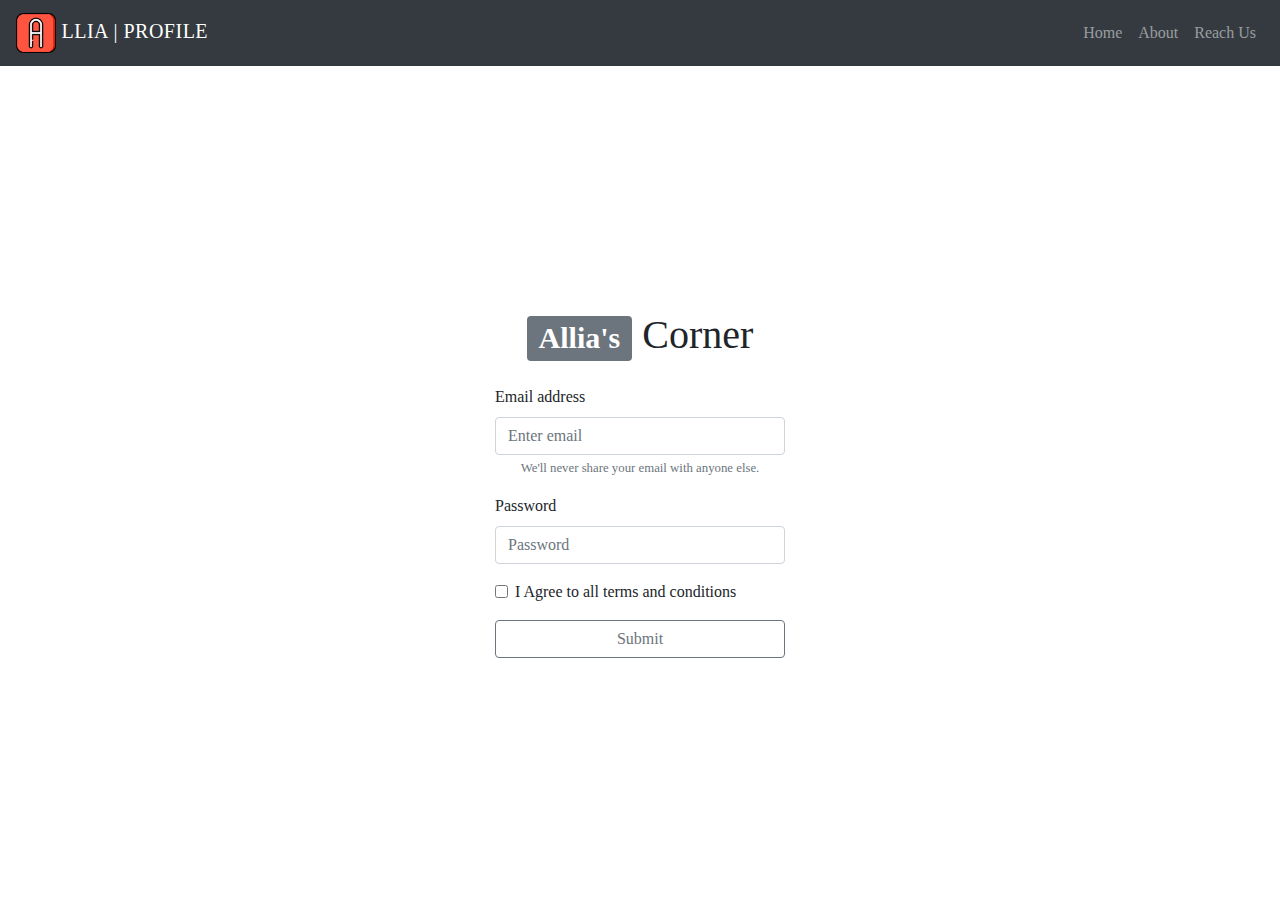
==== index.html @ 06b30a13 "Initial commit" ====
<!doctype html>
<html lang="en">

<head>
    <!-- Required meta tags -->
    <meta charset="utf-8">
    <meta name="viewport" content="width=device-width, initial-scale=1, shrink-to-fit=no">

    <!-- Bootstrap CSS -->
    <link rel="stylesheet" href="https://stackpath.bootstrapcdn.com/bootstrap/4.5.2/css/bootstrap.min.css"
        integrity="sha384-JcKb8q3iqJ61gNV9KGb8thSsNjpSL0n8PARn9HuZOnIxN0hoP+VmmDGMN5t9UJ0Z" crossorigin="anonymous">
    <link rel="stylesheet" href="./index.css">

    <title>Hello, world!</title>
    <script src="https://code.jquery.com/jquery-1.9.1.min.js"></script>
</head>

<body>
    <nav class="navbar navbar-expand-lg navbar-dark bg-dark sticky-top">
        <a class="navbar-brand" href="#"><img src="./images/icon1.png"> LLIA |
            PROFILE</a></a>
        <button class="navbar-toggler" type="button" data-toggle="collapse" data-target="#navbarNav"
            aria-controls="navbarNav" aria-expanded="false" aria-label="Toggle navigation">
            <span class="navbar-toggler-icon"></span>
        </button>
        <div class="collapse navbar-collapse justify-content-end" id="navbarNav">
            <ul class="navbar-nav">
                <li class="nav-item">
                    <a class="nav-link" href="./index.html">Home</a>
                </li>
                <li class="nav-item">
                    <a class="nav-link" href="./about.html">About</a>
                </li>
                <li class="nav-item">
                    <a class="nav-link" href="#">Reach Us</a>
                </li>
            </ul>
        </div>
    </nav>
    <div class="container-fluid">
        <main>
            <div class="row justify-content-center align-items-center">
                <div class="col-lg-3 col-md-8 col-sm-12">
                    <form class="main-form" action="">
                        <h1 class="form-badge text-center"><span
                                class="badge badge-secondary justify-content-center">Allia's</span> Corner
                        </h1>
                        <div class="form-group mt-4">
                            <label for="exampleInputEmail1">Email address</label>
                            <input type="email" class="form-control" id="exampleInputEmail1"
                                aria-describedby="emailHelp" placeholder="Enter email">
                            <small id="emailHelp" class="form-text text-muted text-center">We'll never share your email
                                with
                                anyone
                                else.</small>
                        </div>
                        <div class="form-group">
                            <label for="exampleInputPassword1">Password</label>
                            <input type="password" class="form-control" id="exampleInputPassword1"
                                placeholder="Password">
                        </div>
                        <div class="form-check">
                            <input type="checkbox" class="form-check-input" id="exampleCheck1">
                            <label class="form-check-label" for="exampleCheck1">I Agree to all terms and
                                conditions</label>
                        </div>
                        <button type="submit" id="btnSubmit"
                            class="btn btn-outline-secondary btn-block mt-3">Submit</button>
                    </form>
                </div>
            </div>
        </main>
    </div>
    <script>
        $(document).ready(function () {
            $('#btnSubmit').on('click', function () {
                alert('submit clicked');
            });
        });
    </script>
    <!-- Optional JavaScript -->
    <!-- jQuery first, then Popper.js, then Bootstrap JS -->
    <script src="https://code.jquery.com/jquery-3.5.1.slim.min.js"
        integrity="sha384-DfXdz2htPH0lsSSs5nCTpuj/zy4C+OGpamoFVy38MVBnE+IbbVYUew+OrCXaRkfj"
        crossorigin="anonymous"></script>
    <script src="https://cdn.jsdelivr.net/npm/popper.js@1.16.1/dist/umd/popper.min.js"
        integrity="sha384-9/reFTGAW83EW2RDu2S0VKaIzap3H66lZH81PoYlFhbGU+6BZp6G7niu735Sk7lN"
        crossorigin="anonymous"></script>
    <script src="https://stackpath.bootstrapcdn.com/bootstrap/4.5.2/js/bootstrap.min.js"
        integrity="sha384-B4gt1jrGC7Jh4AgTPSdUtOBvfO8shuf57BaghqFfPlYxofvL8/KUEfYiJOMMV+rV"
        crossorigin="anonymous"></script>
</body>

</html>
---- index.css ----
body {
  font-family: 'Segoe UI semibold';
  margin: 0;
}

.row {
  height: 93vh;
}

/* .main-form {
  margin: auto;
  position: absolute;
  top: 50%;
  left: 50%;
  transform: translate(-50%, 50%);
} */

.navbar img {
  width: 40px;
  height: 40px;
  /* background-color: wheat;
  padding: 4px; */
}

.navbar-brand {
  letter-spacing: .5px;
  transition: .2s;
}

.navbar-brand:hover {
  letter-spacing: 1px;
}

/* width */
::-webkit-scrollbar {
  width: 5px;
}

/* Track */
::-webkit-scrollbar-track {
  background: #f1f1f1;
  border-radius: 20px;
}

/* Handle */
::-webkit-scrollbar-thumb {
  background: #888;
  border-radius: 10px;
}

/* Handle on hover */
::-webkit-scrollbar-thumb:hover {
  background: #555;
}
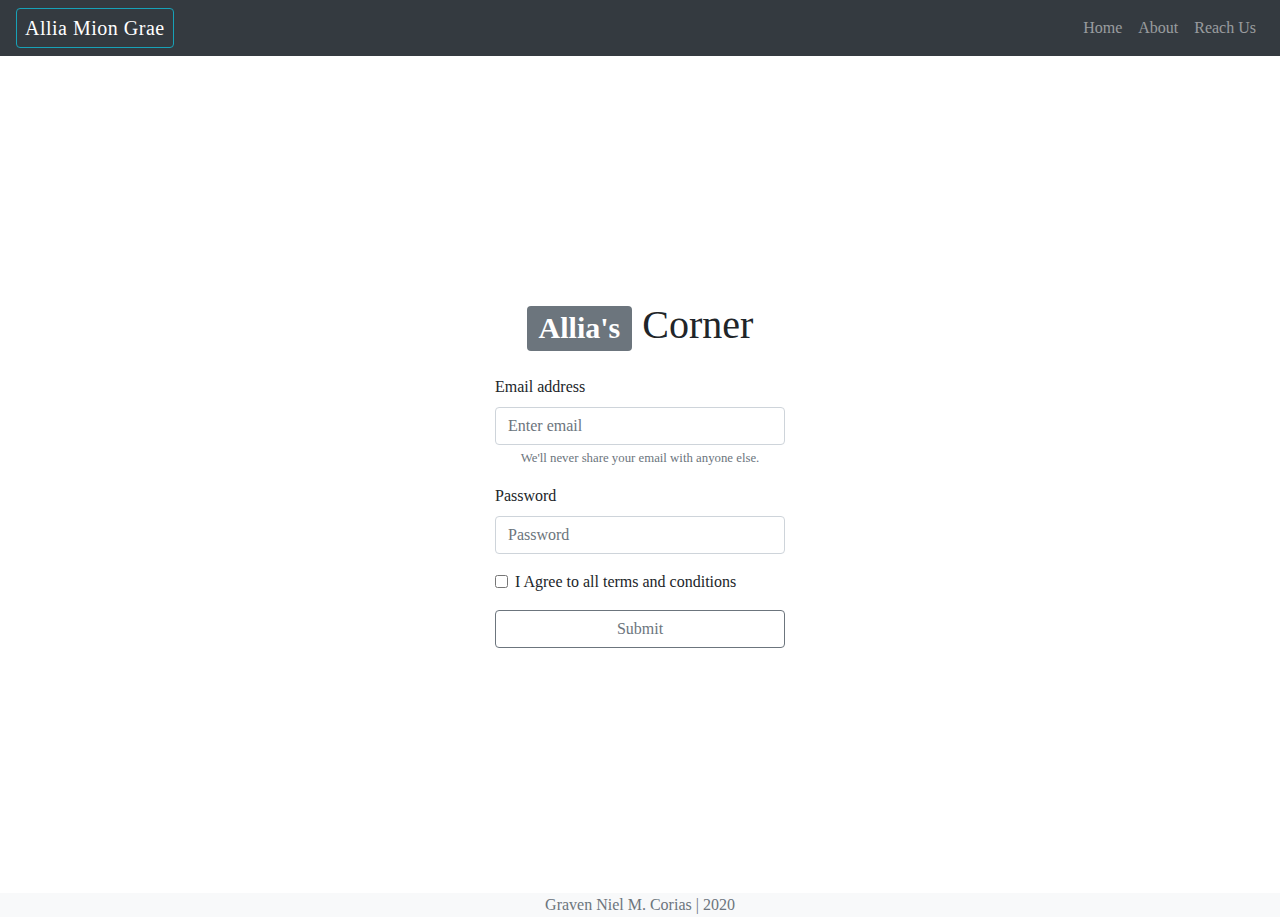
==== commit 66e2c8ab: "Update index.html" ====
--- a/index.html
+++ b/index.html
@@ -11,14 +11,13 @@
         integrity="sha384-JcKb8q3iqJ61gNV9KGb8thSsNjpSL0n8PARn9HuZOnIxN0hoP+VmmDGMN5t9UJ0Z" crossorigin="anonymous">
     <link rel="stylesheet" href="./index.css">
 
-    <title>Hello, world!</title>
+    <title>Allia's Website</title>
     <script src="https://code.jquery.com/jquery-1.9.1.min.js"></script>
 </head>
 
 <body>
     <nav class="navbar navbar-expand-lg navbar-dark bg-dark sticky-top">
-        <a class="navbar-brand" href="#"><img src="./images/icon1.png"> LLIA |
-            PROFILE</a></a>
+        <a class="navbar-brand border border-info px-2 py-1 rounded" href="#">Allia Mion Grae</a>
         <button class="navbar-toggler" type="button" data-toggle="collapse" data-target="#navbarNav"
             aria-controls="navbarNav" aria-expanded="false" aria-label="Toggle navigation">
             <span class="navbar-toggler-icon"></span>
@@ -71,6 +70,11 @@
             </div>
         </main>
     </div>
+    <footer class="footer bg-light container-fluid text-center">
+        <div class="footer-container">
+            <span class="text-muted">Graven Niel M. Corias | 2020</span>
+        </div>
+    </footer>
     <script>
         $(document).ready(function () {
             $('#btnSubmit').on('click', function () {
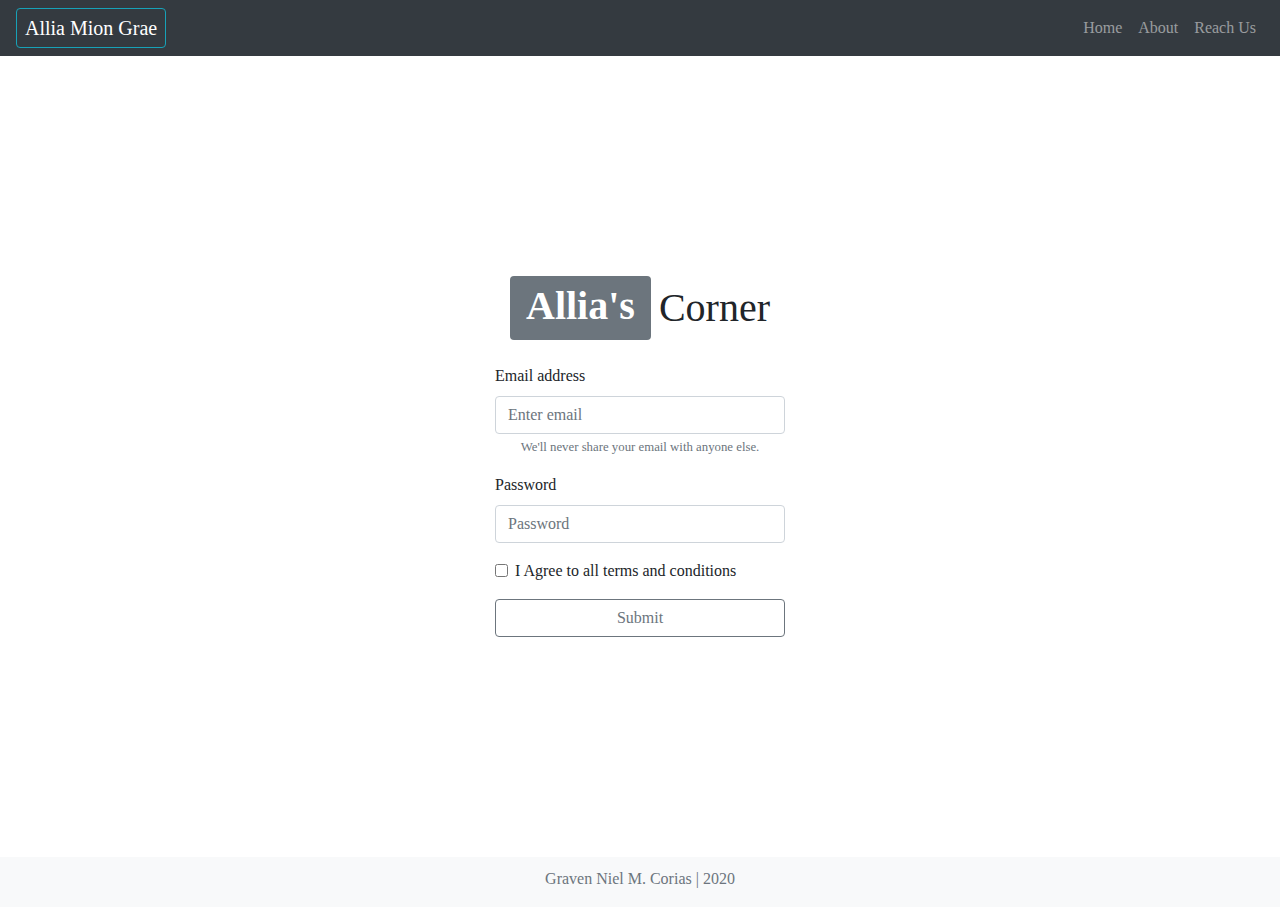
==== commit c8fec92b: "social icons" ====
--- a/index.html
+++ b/index.html
@@ -31,7 +31,7 @@
                     <a class="nav-link" href="./about.html">About</a>
                 </li>
                 <li class="nav-item">
-                    <a class="nav-link" href="#">Reach Us</a>
+                    <a class="nav-link" href="./reachUs.html">Reach Us</a>
                 </li>
             </ul>
         </div>
@@ -41,9 +41,15 @@
             <div class="row justify-content-center align-items-center">
                 <div class="col-lg-3 col-md-8 col-sm-12">
                     <form class="main-form" action="">
-                        <h1 class="form-badge text-center"><span
+                        <div class="btn-toolbar mb-3 justify-content-center">
+                            <div class="btn-group">
+                                <span class="badge badge-secondary justify-content-center mr-2">Allia's</span>
+                                <h1 class="form-badge text-center align-self-center pt-2"> Corner</h1>
+                            </div>
+                        </div>
+                        <!-- <h1 class="form-badge text-center"><span
                                 class="badge badge-secondary justify-content-center">Allia's</span> Corner
-                        </h1>
+                        </h1> -->
                         <div class="form-group mt-4">
                             <label for="exampleInputEmail1">Email address</label>
                             <input type="email" class="form-control" id="exampleInputEmail1"
--- a/index.css
+++ b/index.css
@@ -3,8 +3,24 @@
   margin: 0;
 }
 
+.badge {
+  font-size: 40px;
+}
+
 .row {
-  height: 93vh;
+  height: 89vh;
+}
+
+.footer {
+  height: 50px;
+  width: 100%;
+  margin: 0;
+}
+
+.footer-container {
+  width: 100%;
+  height: 100%;
+  padding-top: 10px;
 }
 
 /* .main-form {
@@ -14,22 +30,6 @@
   left: 50%;
   transform: translate(-50%, 50%);
 } */
-
-.navbar img {
-  width: 40px;
-  height: 40px;
-  /* background-color: wheat;
-  padding: 4px; */
-}
-
-.navbar-brand {
-  letter-spacing: .5px;
-  transition: .2s;
-}
-
-.navbar-brand:hover {
-  letter-spacing: 1px;
-}
 
 /* width */
 ::-webkit-scrollbar {
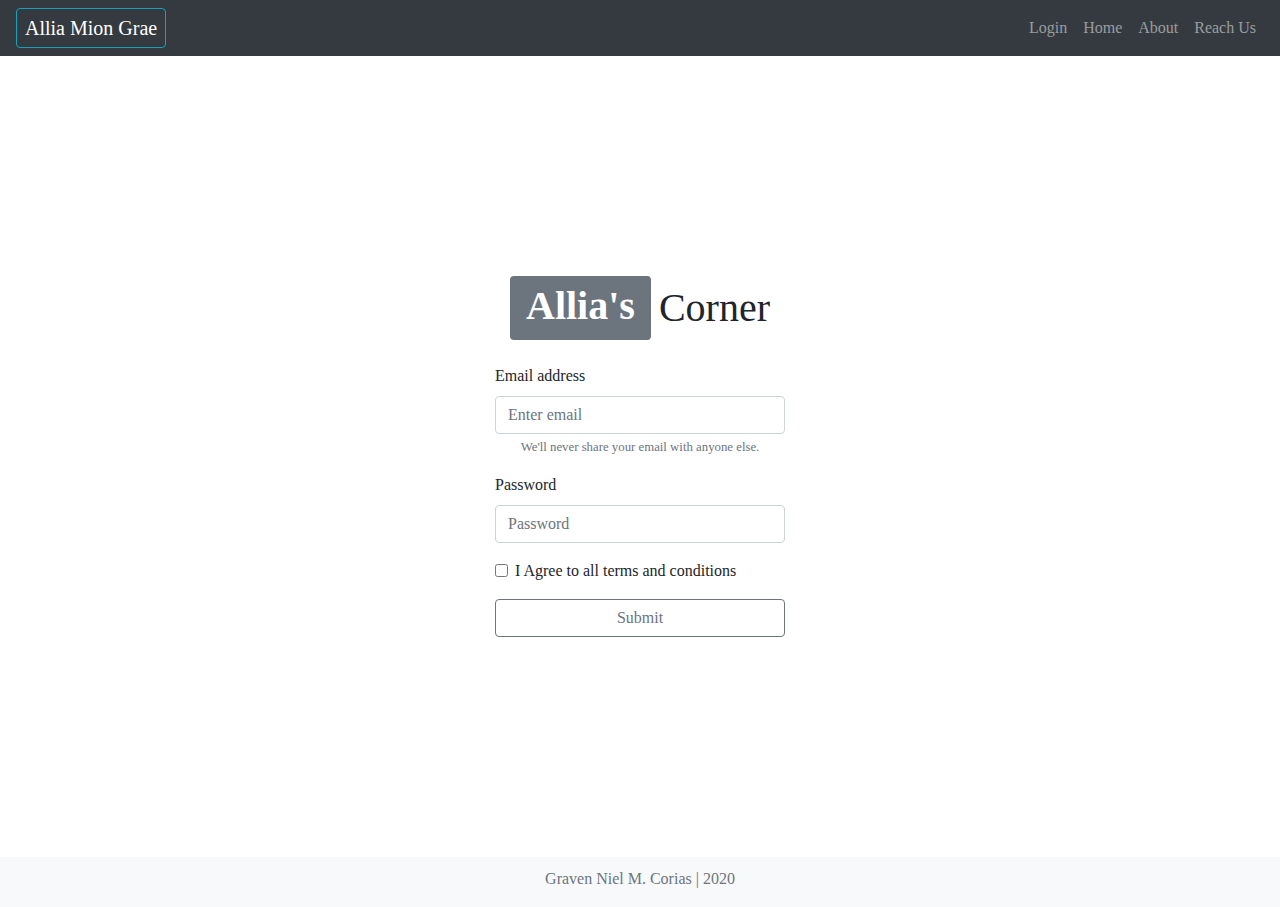
==== commit b33d70ff: "home html for landing page" ====
--- a/index.html
+++ b/index.html
@@ -25,7 +25,10 @@
         <div class="collapse navbar-collapse justify-content-end" id="navbarNav">
             <ul class="navbar-nav">
                 <li class="nav-item">
-                    <a class="nav-link" href="./index.html">Home</a>
+                    <a class="nav-link" href="./index.html">Login</a>
+                </li>
+                <li class="nav-item">
+                    <a class="nav-link" href="./home.html">Home</a>
                 </li>
                 <li class="nav-item">
                     <a class="nav-link" href="./about.html">About</a>
--- a/index.css
+++ b/index.css
@@ -1,6 +1,11 @@
 body {
   font-family: 'Segoe UI semibold';
   margin: 0;
+}
+
+.navbar-brand:hover {
+  transition: .8s;
+  border-color: #ffffff !important;
 }
 
 .badge {
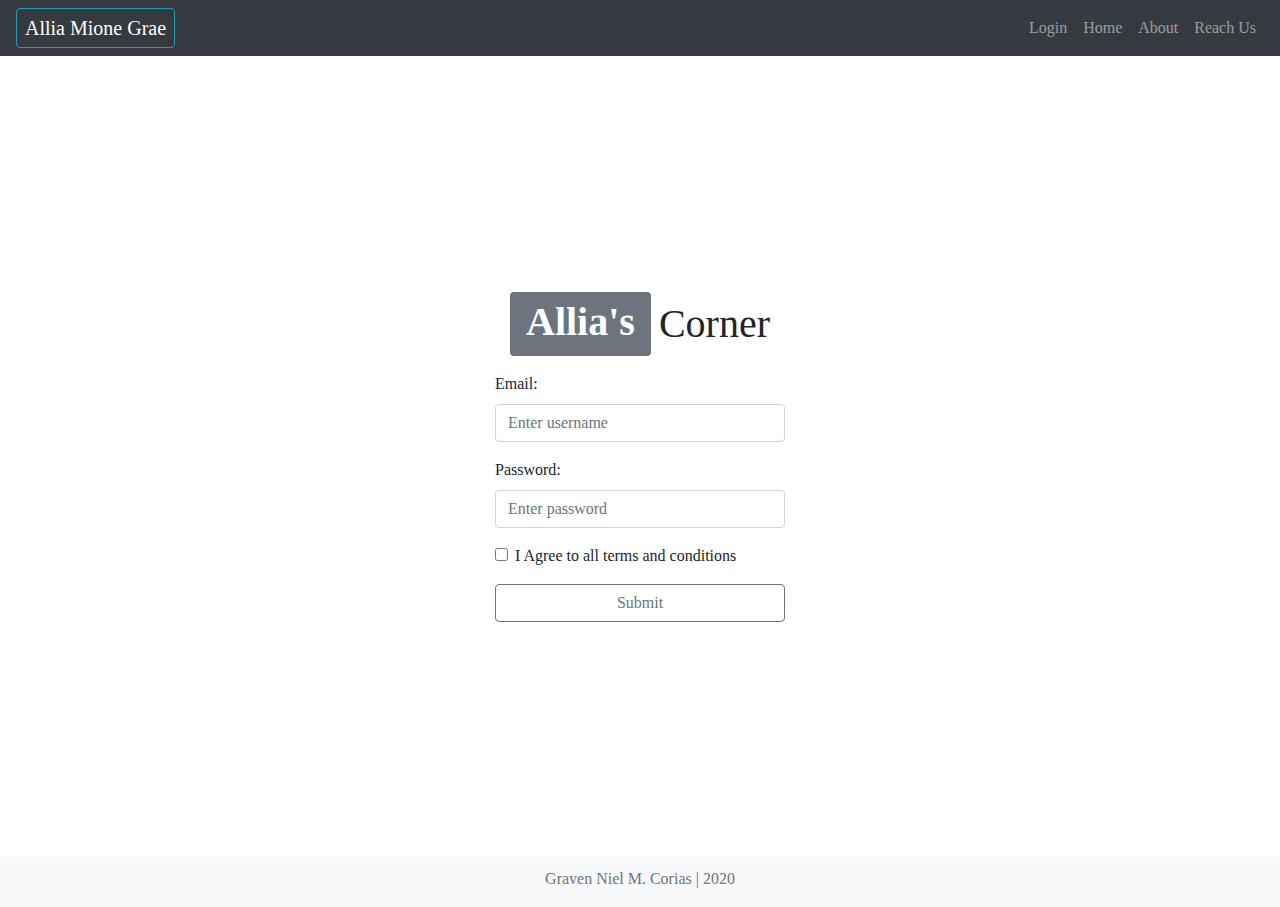
==== commit 61aebcbf: "Update index.html" ====
--- a/index.html
+++ b/index.html
@@ -17,7 +17,7 @@
 
 <body>
     <nav class="navbar navbar-expand-lg navbar-dark bg-dark sticky-top">
-        <a class="navbar-brand border border-info px-2 py-1 rounded" href="#">Allia Mion Grae</a>
+        <a class="navbar-brand border border-info px-2 py-1 rounded" href="#">Allia Mione Grae</a>
         <button class="navbar-toggler" type="button" data-toggle="collapse" data-target="#navbarNav"
             aria-controls="navbarNav" aria-expanded="false" aria-label="Toggle navigation">
             <span class="navbar-toggler-icon"></span>
@@ -43,16 +43,16 @@
         <main>
             <div class="row justify-content-center align-items-center">
                 <div class="col-lg-3 col-md-8 col-sm-12">
-                    <form class="main-form" action="">
+                    <!-- <form class="main-form" action="">
                         <div class="btn-toolbar mb-3 justify-content-center">
                             <div class="btn-group">
                                 <span class="badge badge-secondary justify-content-center mr-2">Allia's</span>
                                 <h1 class="form-badge text-center align-self-center pt-2"> Corner</h1>
                             </div>
                         </div>
-                        <!-- <h1 class="form-badge text-center"><span
+                        <h1 class="form-badge text-center"><span
                                 class="badge badge-secondary justify-content-center">Allia's</span> Corner
-                        </h1> -->
+                        </h1>
                         <div class="form-group mt-4">
                             <label for="exampleInputEmail1">Email address</label>
                             <input type="email" class="form-control" id="exampleInputEmail1"
@@ -74,6 +74,37 @@
                         </div>
                         <button type="submit" id="btnSubmit"
                             class="btn btn-outline-secondary btn-block mt-3">Submit</button>
+                    </form> -->
+                    <div class="btn-toolbar mb-3 justify-content-center">
+                        <div class="btn-group">
+                            <span class="badge badge-secondary justify-content-center mr-2">Allia's</span>
+                            <h1 class="form-badge text-center align-self-center pt-2"> Corner</h1>
+                        </div>
+                    </div>
+                    <form action="" class="needs-validation" novalidate>
+                        <div class="form-group">
+                            <label for="email">Email:</label>
+                            <input type="email" class="form-control" id="email" placeholder="Enter username"
+                                name="email" required>
+                            <div class="valid-feedback">Email is valid.</div>
+                            <div class="invalid-feedback">Please fill out this field.</div>
+                        </div>
+                        <div class="form-group">
+                            <label for="pwd">Password:</label>
+                            <input type="password" class="form-control" id="pwd" placeholder="Enter password" name="pwd"
+                                required>
+                            <div class="valid-feedback">Password is valid.</div>
+                            <div class="invalid-feedback">Please fill out this field.</div>
+                        </div>
+                        <div class="form-group form-check">
+                            <label class="form-check-label">
+                                <input class="form-check-input" type="checkbox" name="remember" required>I Agree to all
+                                terms and conditions
+                                <div class="invalid-feedback">Check this checkbox to continue.</div>
+                            </label>
+                        </div>
+                        <button type="submit" id="btnSubmit"
+                            class="btn btn-outline-secondary btn-block mt-3">Submit</button>
                     </form>
                 </div>
             </div>
@@ -89,6 +120,21 @@
             $('#btnSubmit').on('click', function () {
                 alert('submit clicked');
             });
+            'use strict';
+            window.addEventListener('load', function () {
+                // Get the forms we want to add validation styles to
+                var forms = document.getElementsByClassName('needs-validation');
+                // Loop over them and prevent submission
+                var validation = Array.prototype.filter.call(forms, function (form) {
+                    form.addEventListener('submit', function (event) {
+                        if (form.checkValidity() === false) {
+                            event.preventDefault();
+                            event.stopPropagation();
+                        }
+                        form.classList.add('was-validated');
+                    }, false);
+                });
+            }, false);
         });
     </script>
     <!-- Optional JavaScript -->
